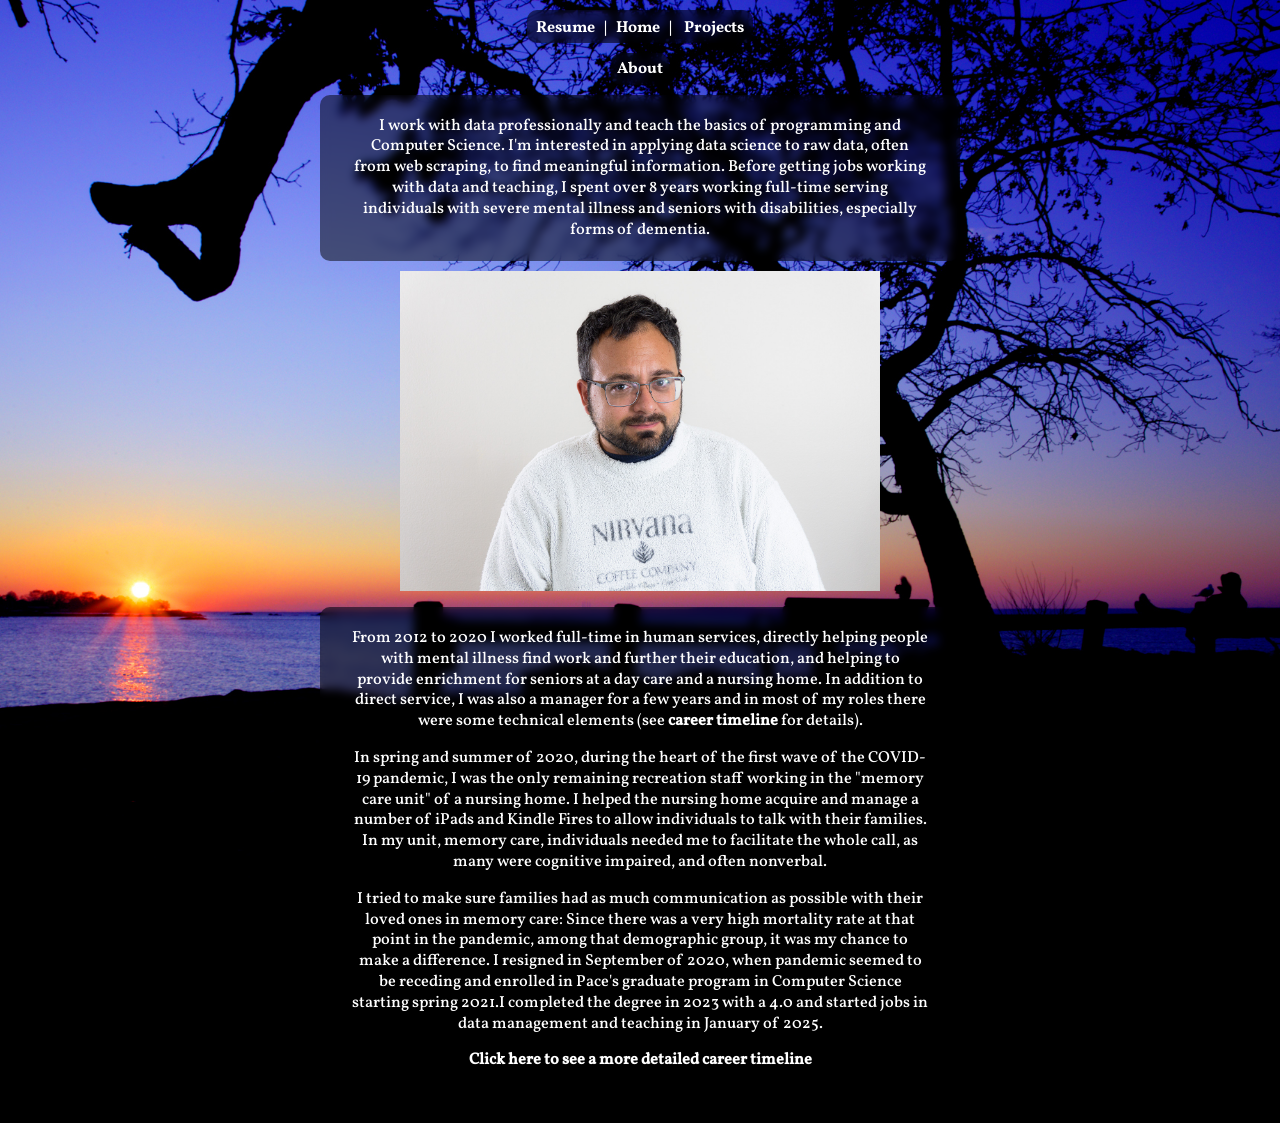
==== about.html @ 6698dac1 "added silo" ====
<!DOCTYPE html> 
<html lang="en">
    <head>
    <!-- Google tag (gtag.js) -->
    <script async src="https://www.googletagmanager.com/gtag/js?id=G-E5XNFP0E3P"></script>
    <script>
      window.dataLayer = window.dataLayer || [];
      function gtag(){dataLayer.push(arguments);}
      gtag('js', new Date());

      gtag('config', 'G-E5XNFP0E3P');
    </script>

    <meta http-equiv="Content-Type" content="text/html; charset=utf-8">
    <meta name="viewport" content="width=device-width, initial-scale=1.0">
    <link rel="shortcut icon" href="./img/favicon.ico">
    <link rel="stylesheet" href="./about.css">
    <title>Tom Cookson - About</title>
    </head>
    <body>
        <script>
            var timelineVisible = false;
            function toggleTimeline() {
                if(!timelineVisible){
                    document.getElementById("timeline").style.display = 'block';
                    document.getElementById("timeline").style.animation = 'fadeIn 1s';
                    timelineVisible = true;
                    document.getElementById("hidemelink").innerText = 'Hide timeline';
                } else {
                    document.getElementById("timeline").style.display = 'none';
                    timelineVisible = false;
                    document.getElementById("hidemelink").innerText = 'Click here to see a more detailed career timeline';
                }
			}
        </script>
        <div class="darkbox" style="width:fit-content">
            <div class="aboutbox" style="text-decoration:none;"> &nbsp;&nbsp;
                <a href="./resume.html">Resume</a> &nbsp;&nbsp;|&nbsp;&nbsp;
                <a href="./">Home</a>&nbsp;&nbsp; | &nbsp;&nbsp;
                <a href="./projects.html">Projects</a> &nbsp;&nbsp;
            </div>
        </div>
        <div class="darkbox" style="width:fit-content">
            <div class="aboutbox" style="text-decoration:none;">
                &nbsp;&nbsp;About&nbsp;&nbsp;
            </div>
        </div>
        <div class="darkbox">
            <div class="infobox">
    <p>I work with data professionally and teach the basics of programming
       and Computer Science. I'm interested in applying data science to raw 
       data, often from web scraping, to find meaningful information.
       Before getting jobs working with data and teaching, I spent over 8 years
       working full-time serving individuals with severe mental illness 
       and seniors with disabilities, especially forms of dementia.</p>
            </div>
        </div>
        <div class="infobox">
            <img src="./photos/tom.jpg" alt="Tom self-portrait">
        </div>
        <div class="darkbox">
            <div class="infobox">
    <p>From 2012 to 2020 I worked full-time in human services, directly 
    helping people with mental illness find work and further their education, 
    and helping to provide enrichment for seniors at a day care and a 
    nursing home. In addition to direct service, I was also a manager 
    for a few years and in most of my roles there were some technical elements
    (see <a href="#timeline" onclick="toggleTimeline()">career timeline</a> for details).</p>
    <p>In spring and summer of 2020, during the heart of the first wave of
    the COVID-19 pandemic, I was the only remaining recreation staff working in the "memory care unit" of a nursing home. I helped the nursing home acquire and manage a number of iPads and Kindle Fires to allow individuals to talk with their families. In my unit, memory care, individuals needed me to facilitate the whole call, as many were cognitive impaired, and often nonverbal.</p>
                <p>I tried to make sure families had as much communication as possible with their loved ones in memory care: Since there was a very high mortality rate at that point in the pandemic, among that demographic group, it was my chance to make a difference. I resigned in September of 2020, when pandemic seemed to be receding and enrolled in Pace's graduate program in Computer Science starting spring 2021.I completed the degree in 2023 with a 4.0 and started jobs in data management and teaching in January of 2025.</p>
                <a href="#timeline" onclick="toggleTimeline()">
                    <p id="hidemelink">Click here to see a more detailed career timeline</p>
                </a>
            </div>
        </div>
        <br>
        <div id="timeline" class="darkbox">
            <div class="aboutbox">
                Career Timeline
            </div>
            <div class="infobox">
                <p>I graduated from UConn in May 2011 with a Bachelor's in General Studies. In
                    November 2011 I started working at a small security company while
                    volunteering as a computer instructor working with individuals with
                    severe mental illness.</p>
                <p>In June 2012, I was hired full-time at Laurel House, the mental health service
                    provider where I was volunteering. I spent 3 years helping individuals with
                    mental illness learn computer skills, in addition to find jobs and go to school.
                    I also helped preparing and designing marketing materials with Adobe Creative Suite,
                    including an annual report. I helped maintain and make and modify objects in the
                    Salesforce database. I wrote
                    Apex code in SalesForce to help the organization upload monthly data to
                    a state database. I left working full time in February 2015, but continued
                    to do database design work per diem until 2018.</p>
                <p>In February of 2015 I was hired at River House, an adult day care which focused
                    on providing a safe and enriching place for seniors with disabilities, particularly
                    in memory and cognation. As a direct service recreation staff, I spent most of my time
                    running group activities (news, word games, reminiscencing, gardening, exercise),
                    aiding on trips and helping out seniors individually. In October 2017
                    I became manager of the Recreation team,
                    where I coordinated 2 full-time staff and 1 part-time staff, and planned almost all
                    activities and trips. I left in June 2019 to start a job at Wilton Meadows nursing home.</p>
                <p>From June of 2019 I worked at Wilton Meadows Nursing home as a Therapeutic Recreation
                    Specialist in the memory care unit. Before COVID-19, I spent my time hosting activities like
                    news, word games, reminiscencing, gardening and exercise with the memory care unit. I also
                    decorated the unit, helped with feeding those who couldn't feed themselves,
                    purchased new materials, helped plan new activites and helped CNAs whenever I could.</p>
                <p>When COVID-19 began in March of 2020, family was prohibited from visiting the nursing home
                    and a signficant number of people got sick. Providing communication for the memory care
                    unit became core to my job, although I still tried to provide as much therapeutic stimulation
                    as a could. More detail is in the box above about this time. When pandemic seemed to
                    be receding in September 2021 I resigned and enrolled I
                    in Pace's graduate program in Computer Science starting spring 2021.
                </p>
            </div>
        </div>
        
    </body>
</html>
---- about.css ----
/*general layout*/
@font-face {
  font-family: VollkornMedium;
  src: url(./fonts/Vollkorn-Medium.ttf);
  }
  @font-face {
  font-family: VollkornBold;
  src: url(./fonts/Vollkorn-Bold.ttf);
  }
  @font-face {
  font-family: VollkornExtraBold;
  src: url(./fonts/Vollkorn-ExtraBold.ttf);
  }
  body {
    background-color:#000000;
    font-family: VollkornBold;
    color:#FFFFFF;
    display:block;
    margin: 0px;
    padding: 0px;
    background-attachment: fixed;
    background-image: url("photos/sunrise2.jpg");
    background-size:cover;
    background-position:center;
    background-repeat: no-repeat;
  }
  a {
    font-weight: bold;
    font-style:normal;
    text-decoration: none;
  }
  a:link {
    color: white;
  }
  a:visited {
    color: white;
  }
  a:hover {
    color:lightgrey;
  }
  a:active {
    color: lightgrey;
  }
.aboutbox{
  display:block;
  padding-top:1%;
  text-align:center;
  text-decoration:underline;
}

.infobox{
  display:block;
  text-align:center;
  font-family: VollkornMedium;
  line-height:130%;
  margin-left:2em;
  margin-right:2em;
}
body img{
  width:30em;

}
#timeline{
  display:none;
}

@keyframes fadeIn {
  0% { opacity: 0; }
  100% { opacity: 1; }
}

.darkbox{
  border-radius: 10px;
  width:40em;
  backdrop-filter: blur(5px);
  padding-top:0.3em;
  padding-bottom:0.3em;
  margin-left:auto;
  margin-right:auto;
  margin-top:0.6em;
  margin-bottom:0.6em;

  height: fit-content;
  display: block;
  background-color: rgba(0, 0, 0, 0.5);
}

@media only screen and (max-width: 600px) {
  .darkbox{
    width:95%;
  }
  body img{
    width:90%;
  }
}
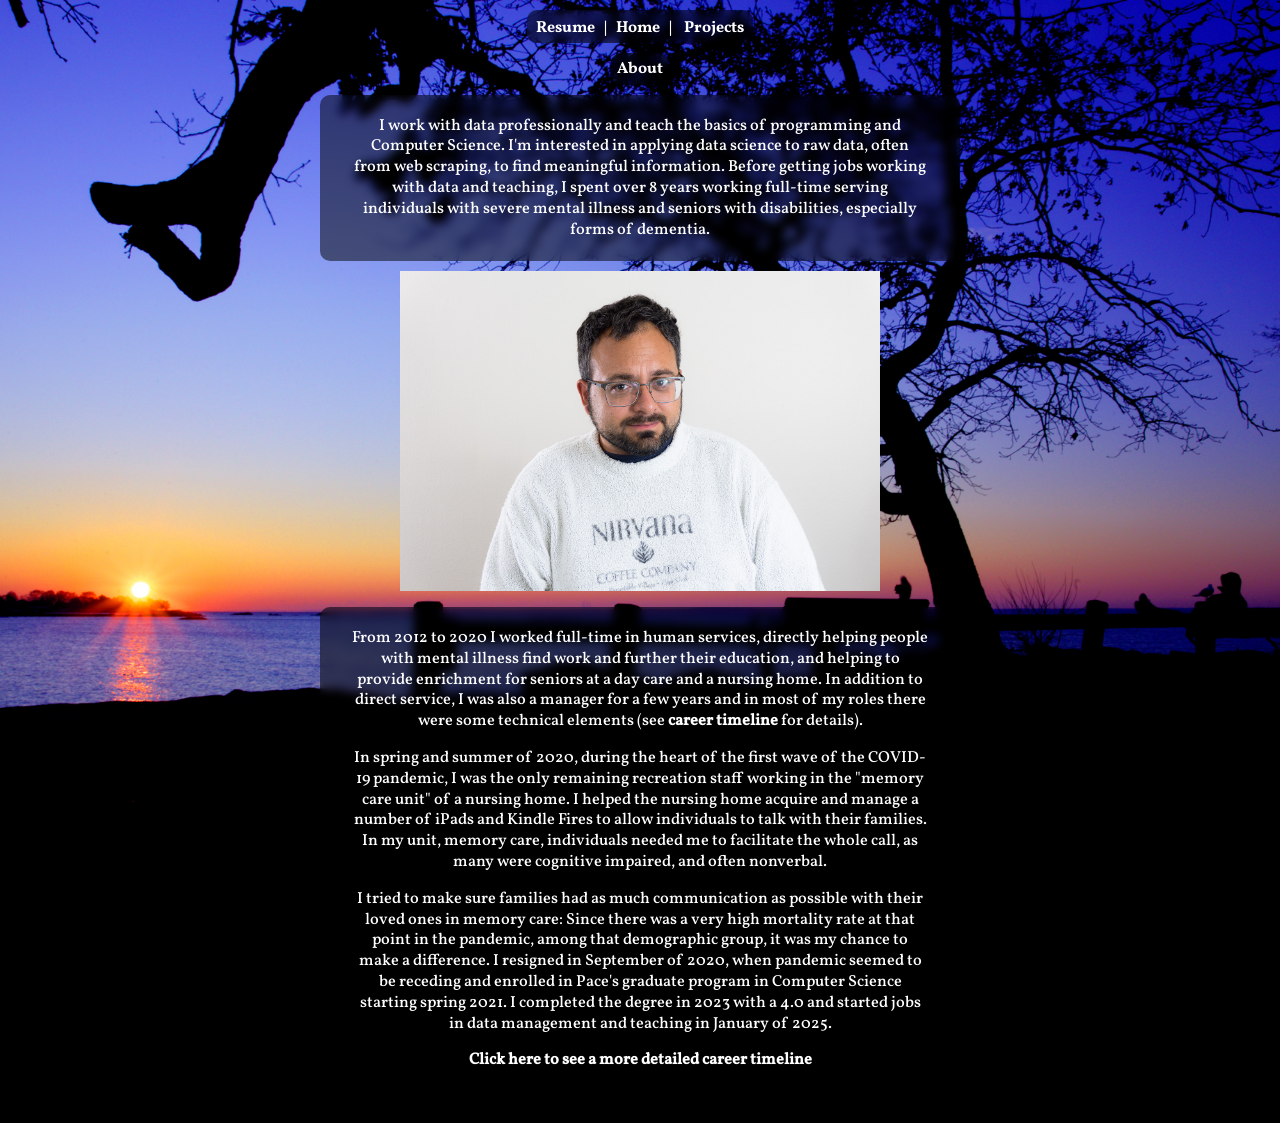
==== commit 5b539635: "fixed spacing 80 chars" ====
--- a/about.html
+++ b/about.html
@@ -1,37 +1,28 @@
 <!DOCTYPE html> 
 <html lang="en">
     <head>
-    <!-- Google tag (gtag.js) -->
-    <script async src="https://www.googletagmanager.com/gtag/js?id=G-E5XNFP0E3P"></script>
-    <script>
-      window.dataLayer = window.dataLayer || [];
-      function gtag(){dataLayer.push(arguments);}
-      gtag('js', new Date());
-
-      gtag('config', 'G-E5XNFP0E3P');
-    </script>
-
     <meta http-equiv="Content-Type" content="text/html; charset=utf-8">
     <meta name="viewport" content="width=device-width, initial-scale=1.0">
-    <link rel="shortcut icon" href="./img/favicon.ico">
+    <link rel="shortcut icon" href="./favicon.ico">
     <link rel="stylesheet" href="./about.css">
     <title>Tom Cookson - About</title>
     </head>
     <body>
         <script>
-            var timelineVisible = false;
-            function toggleTimeline() {
-                if(!timelineVisible){
-                    document.getElementById("timeline").style.display = 'block';
-                    document.getElementById("timeline").style.animation = 'fadeIn 1s';
-                    timelineVisible = true;
-                    document.getElementById("hidemelink").innerText = 'Hide timeline';
-                } else {
-                    document.getElementById("timeline").style.display = 'none';
-                    timelineVisible = false;
-                    document.getElementById("hidemelink").innerText = 'Click here to see a more detailed career timeline';
-                }
-			}
+        var timelineVisible = false;
+        function toggleTimeline() {
+          if(!timelineVisible){
+            document.getElementById("timeline").style.display = 'block';
+            document.getElementById("timeline").style.animation = 'fadeIn 1s';
+            timelineVisible = true;
+            document.getElementById("hidemelink").innerText = 'Hide timeline';
+          } else {
+            document.getElementById("timeline").style.display = 'none';
+            timelineVisible = false;
+            document.getElementById("hidemelink").innerText = 
+                    'Click here to see a more detailed career timeline';
+            }
+		}
         </script>
         <div class="darkbox" style="width:fit-content">
             <div class="aboutbox" style="text-decoration:none;"> &nbsp;&nbsp;
@@ -65,13 +56,28 @@
     and helping to provide enrichment for seniors at a day care and a 
     nursing home. In addition to direct service, I was also a manager 
     for a few years and in most of my roles there were some technical elements
-    (see <a href="#timeline" onclick="toggleTimeline()">career timeline</a> for details).</p>
+    (see <a href="#timeline" onclick="toggleTimeline()">career timeline</a> 
+    for details).</p>
     <p>In spring and summer of 2020, during the heart of the first wave of
-    the COVID-19 pandemic, I was the only remaining recreation staff working in the "memory care unit" of a nursing home. I helped the nursing home acquire and manage a number of iPads and Kindle Fires to allow individuals to talk with their families. In my unit, memory care, individuals needed me to facilitate the whole call, as many were cognitive impaired, and often nonverbal.</p>
-                <p>I tried to make sure families had as much communication as possible with their loved ones in memory care: Since there was a very high mortality rate at that point in the pandemic, among that demographic group, it was my chance to make a difference. I resigned in September of 2020, when pandemic seemed to be receding and enrolled in Pace's graduate program in Computer Science starting spring 2021.I completed the degree in 2023 with a 4.0 and started jobs in data management and teaching in January of 2025.</p>
-                <a href="#timeline" onclick="toggleTimeline()">
-                    <p id="hidemelink">Click here to see a more detailed career timeline</p>
-                </a>
+    the COVID-19 pandemic, I was the only remaining recreation staff working
+    in the "memory care unit" of a nursing home. I helped the nursing home 
+    acquire and manage a number of iPads and Kindle Fires to allow individuals
+    to talk with their families. In my unit, memory care, individuals needed 
+    me to facilitate the whole call, as many were cognitive impaired, and 
+    often nonverbal.</p>
+    <p>I tried to make sure families had as much communication as possible 
+    with their loved ones in memory care: Since there was a very high 
+    mortality rate at that point in the pandemic, among that demographic 
+    group, it was my chance to make a difference. I resigned in September 
+    of 2020, when pandemic seemed to be receding and enrolled in Pace's 
+    graduate program in Computer Science starting spring 2021. I 
+    completed the degree in 2023 with a 4.0 and started jobs in data 
+    management and teaching in January of 2025.</p>
+      <a href="#timeline" onclick="toggleTimeline()">
+        <p id="hidemelink">
+           Click here to see a more detailed career timeline
+        </p>
+      </a>
             </div>
         </div>
         <br>
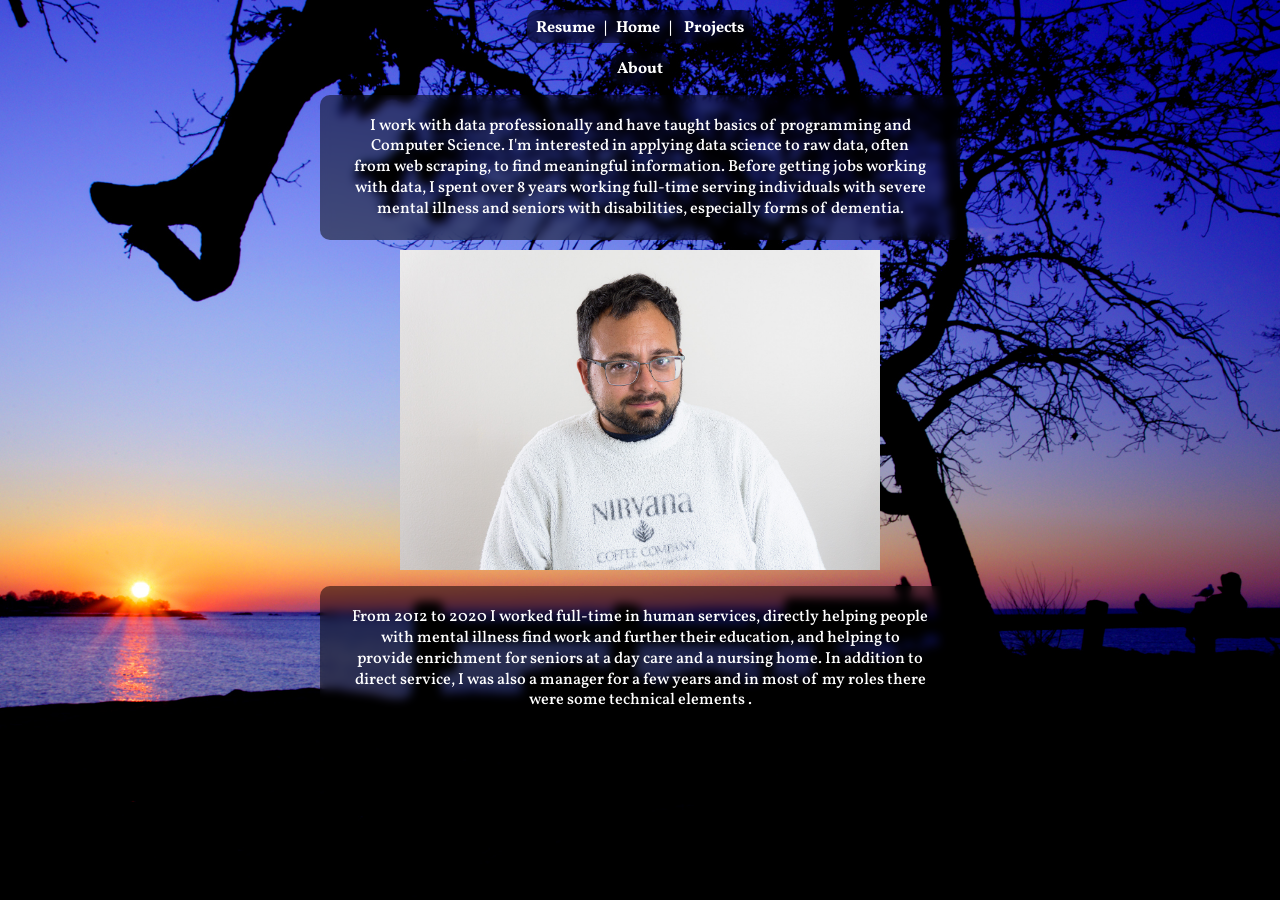
==== commit c0a0f819: "removed weird, overly verbose background" ====
--- a/about.html
+++ b/about.html
@@ -8,22 +8,6 @@
     <title>Tom Cookson - About</title>
     </head>
     <body>
-        <script>
-        var timelineVisible = false;
-        function toggleTimeline() {
-          if(!timelineVisible){
-            document.getElementById("timeline").style.display = 'block';
-            document.getElementById("timeline").style.animation = 'fadeIn 1s';
-            timelineVisible = true;
-            document.getElementById("hidemelink").innerText = 'Hide timeline';
-          } else {
-            document.getElementById("timeline").style.display = 'none';
-            timelineVisible = false;
-            document.getElementById("hidemelink").innerText = 
-                    'Click here to see a more detailed career timeline';
-            }
-		}
-        </script>
         <div class="darkbox" style="width:fit-content">
             <div class="aboutbox" style="text-decoration:none;"> &nbsp;&nbsp;
                 <a href="./resume.html">Resume</a> &nbsp;&nbsp;|&nbsp;&nbsp;
@@ -38,10 +22,10 @@
         </div>
         <div class="darkbox">
             <div class="infobox">
-    <p>I work with data professionally and teach the basics of programming
+    <p>I work with data professionally and have taught basics of programming
        and Computer Science. I'm interested in applying data science to raw 
        data, often from web scraping, to find meaningful information.
-       Before getting jobs working with data and teaching, I spent over 8 years
+       Before getting jobs working with data, I spent over 8 years
        working full-time serving individuals with severe mental illness 
        and seniors with disabilities, especially forms of dementia.</p>
             </div>
@@ -55,72 +39,9 @@
     helping people with mental illness find work and further their education, 
     and helping to provide enrichment for seniors at a day care and a 
     nursing home. In addition to direct service, I was also a manager 
-    for a few years and in most of my roles there were some technical elements
-    (see <a href="#timeline" onclick="toggleTimeline()">career timeline</a> 
-    for details).</p>
-    <p>In spring and summer of 2020, during the heart of the first wave of
-    the COVID-19 pandemic, I was the only remaining recreation staff working
-    in the "memory care unit" of a nursing home. I helped the nursing home 
-    acquire and manage a number of iPads and Kindle Fires to allow individuals
-    to talk with their families. In my unit, memory care, individuals needed 
-    me to facilitate the whole call, as many were cognitive impaired, and 
-    often nonverbal.</p>
-    <p>I tried to make sure families had as much communication as possible 
-    with their loved ones in memory care: Since there was a very high 
-    mortality rate at that point in the pandemic, among that demographic 
-    group, it was my chance to make a difference. I resigned in September 
-    of 2020, when pandemic seemed to be receding and enrolled in Pace's 
-    graduate program in Computer Science starting spring 2021. I 
-    completed the degree in 2023 with a 4.0 and started jobs in data 
-    management and teaching in January of 2025.</p>
-      <a href="#timeline" onclick="toggleTimeline()">
-        <p id="hidemelink">
-           Click here to see a more detailed career timeline
-        </p>
-      </a>
+    for a few years and in most of my roles there were some technical elements .
+    </p>
             </div>
         </div>
-        <br>
-        <div id="timeline" class="darkbox">
-            <div class="aboutbox">
-                Career Timeline
-            </div>
-            <div class="infobox">
-                <p>I graduated from UConn in May 2011 with a Bachelor's in General Studies. In
-                    November 2011 I started working at a small security company while
-                    volunteering as a computer instructor working with individuals with
-                    severe mental illness.</p>
-                <p>In June 2012, I was hired full-time at Laurel House, the mental health service
-                    provider where I was volunteering. I spent 3 years helping individuals with
-                    mental illness learn computer skills, in addition to find jobs and go to school.
-                    I also helped preparing and designing marketing materials with Adobe Creative Suite,
-                    including an annual report. I helped maintain and make and modify objects in the
-                    Salesforce database. I wrote
-                    Apex code in SalesForce to help the organization upload monthly data to
-                    a state database. I left working full time in February 2015, but continued
-                    to do database design work per diem until 2018.</p>
-                <p>In February of 2015 I was hired at River House, an adult day care which focused
-                    on providing a safe and enriching place for seniors with disabilities, particularly
-                    in memory and cognation. As a direct service recreation staff, I spent most of my time
-                    running group activities (news, word games, reminiscencing, gardening, exercise),
-                    aiding on trips and helping out seniors individually. In October 2017
-                    I became manager of the Recreation team,
-                    where I coordinated 2 full-time staff and 1 part-time staff, and planned almost all
-                    activities and trips. I left in June 2019 to start a job at Wilton Meadows nursing home.</p>
-                <p>From June of 2019 I worked at Wilton Meadows Nursing home as a Therapeutic Recreation
-                    Specialist in the memory care unit. Before COVID-19, I spent my time hosting activities like
-                    news, word games, reminiscencing, gardening and exercise with the memory care unit. I also
-                    decorated the unit, helped with feeding those who couldn't feed themselves,
-                    purchased new materials, helped plan new activites and helped CNAs whenever I could.</p>
-                <p>When COVID-19 began in March of 2020, family was prohibited from visiting the nursing home
-                    and a signficant number of people got sick. Providing communication for the memory care
-                    unit became core to my job, although I still tried to provide as much therapeutic stimulation
-                    as a could. More detail is in the box above about this time. When pandemic seemed to
-                    be receding in September 2021 I resigned and enrolled I
-                    in Pace's graduate program in Computer Science starting spring 2021.
-                </p>
-            </div>
-        </div>
-        
     </body>
 </html>
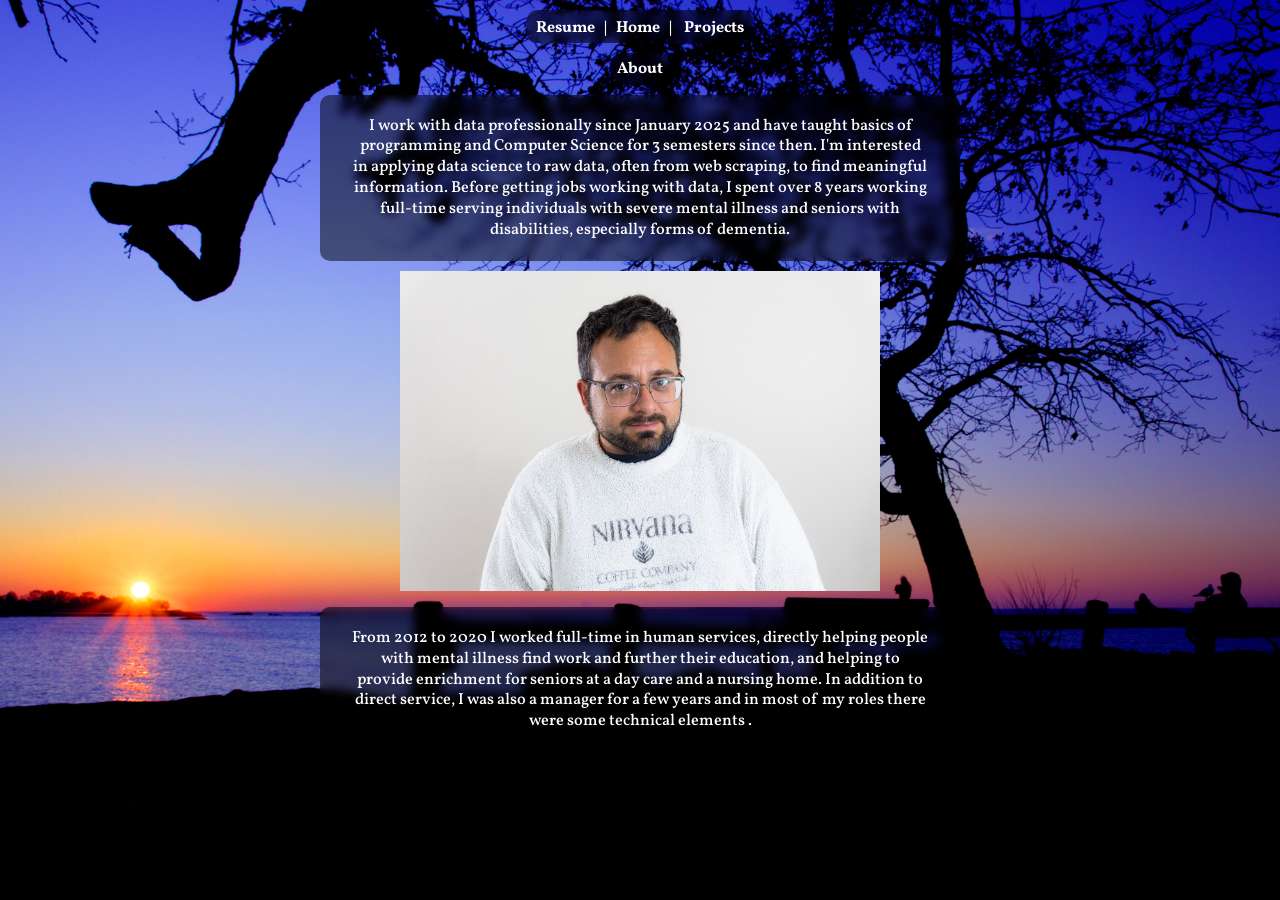
==== commit 5b656f1a: "added brownies" ====
--- a/about.html
+++ b/about.html
@@ -22,8 +22,9 @@
         </div>
         <div class="darkbox">
             <div class="infobox">
-    <p>I work with data professionally and have taught basics of programming
-       and Computer Science. I'm interested in applying data science to raw 
+    <p>I work with data professionally since January 2025 and have taught 
+       basics of programming and Computer Science for 3 semesters since then. 
+       I'm interested in applying data science to raw 
        data, often from web scraping, to find meaningful information.
        Before getting jobs working with data, I spent over 8 years
        working full-time serving individuals with severe mental illness 
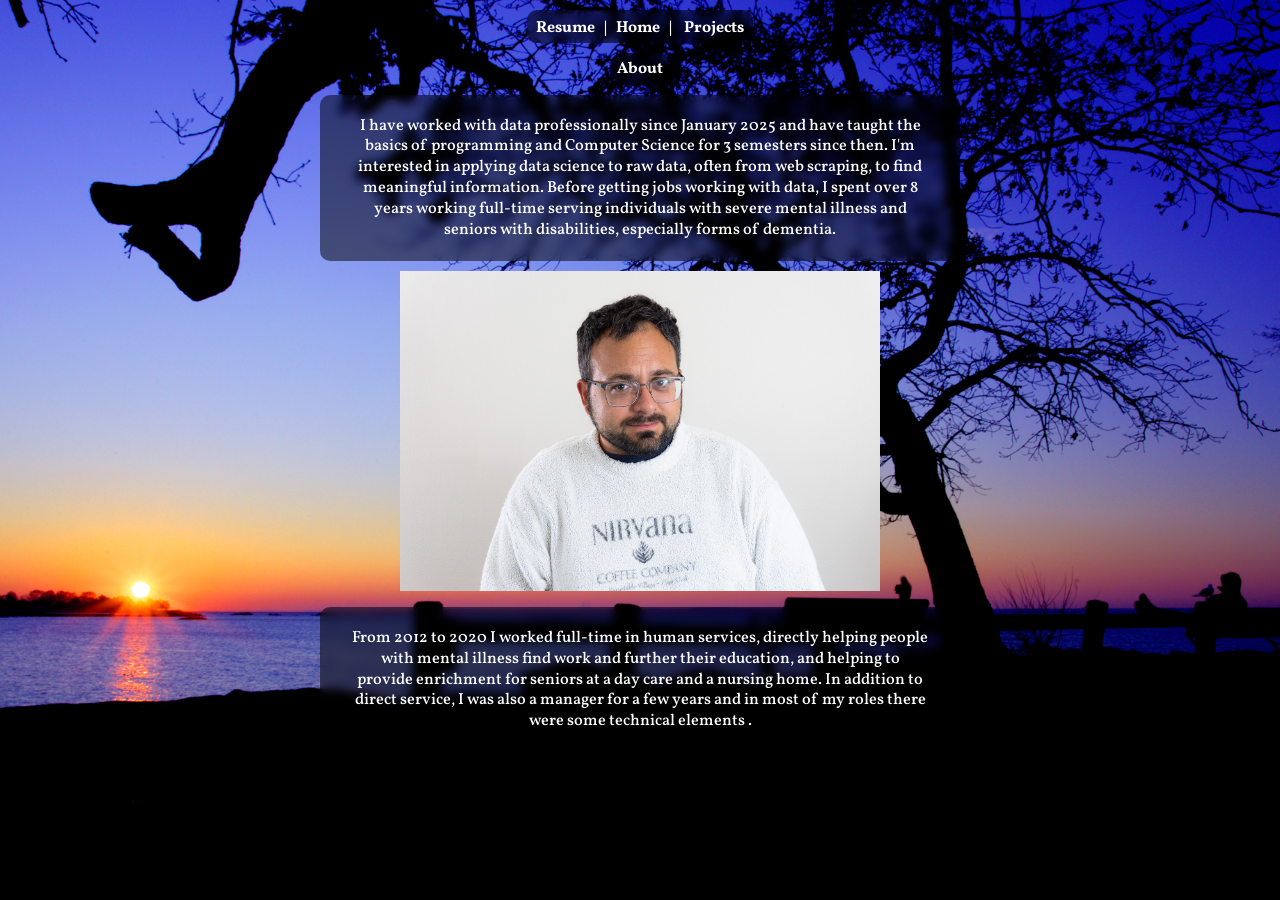
==== commit c669e398: "backup" ====
--- a/about.html
+++ b/about.html
@@ -1,48 +1,48 @@
-<!DOCTYPE html> 
-<html lang="en">
-    <head>
-    <meta http-equiv="Content-Type" content="text/html; charset=utf-8">
-    <meta name="viewport" content="width=device-width, initial-scale=1.0">
-    <link rel="shortcut icon" href="./favicon.ico">
-    <link rel="stylesheet" href="./about.css">
-    <title>Tom Cookson - About</title>
-    </head>
-    <body>
-        <div class="darkbox" style="width:fit-content">
-            <div class="aboutbox" style="text-decoration:none;"> &nbsp;&nbsp;
-                <a href="./resume.html">Resume</a> &nbsp;&nbsp;|&nbsp;&nbsp;
-                <a href="./">Home</a>&nbsp;&nbsp; | &nbsp;&nbsp;
-                <a href="./projects.html">Projects</a> &nbsp;&nbsp;
-            </div>
-        </div>
-        <div class="darkbox" style="width:fit-content">
-            <div class="aboutbox" style="text-decoration:none;">
-                &nbsp;&nbsp;About&nbsp;&nbsp;
-            </div>
-        </div>
-        <div class="darkbox">
-            <div class="infobox">
-    <p>I work with data professionally since January 2025 and have taught 
-       basics of programming and Computer Science for 3 semesters since then. 
-       I'm interested in applying data science to raw 
-       data, often from web scraping, to find meaningful information.
-       Before getting jobs working with data, I spent over 8 years
-       working full-time serving individuals with severe mental illness 
-       and seniors with disabilities, especially forms of dementia.</p>
-            </div>
-        </div>
-        <div class="infobox">
-            <img src="./photos/tom.jpg" alt="Tom self-portrait">
-        </div>
-        <div class="darkbox">
-            <div class="infobox">
-    <p>From 2012 to 2020 I worked full-time in human services, directly 
-    helping people with mental illness find work and further their education, 
-    and helping to provide enrichment for seniors at a day care and a 
-    nursing home. In addition to direct service, I was also a manager 
-    for a few years and in most of my roles there were some technical elements .
-    </p>
-            </div>
-        </div>
-    </body>
-</html>
+<!DOCTYPE html> 
+<html lang="en">
+    <head>
+    <meta http-equiv="Content-Type" content="text/html; charset=utf-8">
+    <meta name="viewport" content="width=device-width, initial-scale=1.0">
+    <link rel="shortcut icon" href="./favicon.ico">
+    <link rel="stylesheet" href="./about.css">
+    <title>Tom Cookson - About</title>
+    </head>
+    <body>
+        <div class="darkbox" style="width:fit-content">
+            <div class="aboutbox" style="text-decoration:none;"> &nbsp;&nbsp;
+                <a href="./resume.html">Resume</a> &nbsp;&nbsp;|&nbsp;&nbsp;
+                <a href="./">Home</a>&nbsp;&nbsp; | &nbsp;&nbsp;
+                <a href="./projects.html">Projects</a> &nbsp;&nbsp;
+            </div>
+        </div>
+        <div class="darkbox" style="width:fit-content">
+            <div class="aboutbox" style="text-decoration:none;">
+                &nbsp;&nbsp;About&nbsp;&nbsp;
+            </div>
+        </div>
+        <div class="darkbox">
+            <div class="infobox">
+    <p>I have worked with data professionally since January 2025 and have taught 
+       the basics of programming and Computer Science for 3 semesters since 
+       then.  I'm interested in applying data science to raw 
+       data, often from web scraping, to find meaningful information.
+       Before getting jobs working with data, I spent over 8 years
+       working full-time serving individuals with severe mental illness 
+       and seniors with disabilities, especially forms of dementia.</p>
+            </div>
+        </div>
+        <div class="infobox">
+            <img src="./photos/tom.jpg" alt="Tom self-portrait">
+        </div>
+        <div class="darkbox">
+            <div class="infobox">
+    <p>From 2012 to 2020 I worked full-time in human services, directly 
+    helping people with mental illness find work and further their education, 
+    and helping to provide enrichment for seniors at a day care and a 
+    nursing home. In addition to direct service, I was also a manager 
+    for a few years and in most of my roles there were some technical elements .
+    </p>
+            </div>
+        </div>
+    </body>
+</html>
--- a/about.css
+++ b/about.css
@@ -1,95 +1,95 @@
-/*general layout*/
-@font-face {
-  font-family: VollkornMedium;
-  src: url(./fonts/Vollkorn-Medium.ttf);
-  }
-  @font-face {
-  font-family: VollkornBold;
-  src: url(./fonts/Vollkorn-Bold.ttf);
-  }
-  @font-face {
-  font-family: VollkornExtraBold;
-  src: url(./fonts/Vollkorn-ExtraBold.ttf);
-  }
-  body {
-    background-color:#000000;
-    font-family: VollkornBold;
-    color:#FFFFFF;
-    display:block;
-    margin: 0px;
-    padding: 0px;
-    background-attachment: fixed;
-    background-image: url("photos/sunrise2.jpg");
-    background-size:cover;
-    background-position:center;
-    background-repeat: no-repeat;
-  }
-  a {
-    font-weight: bold;
-    font-style:normal;
-    text-decoration: none;
-  }
-  a:link {
-    color: white;
-  }
-  a:visited {
-    color: white;
-  }
-  a:hover {
-    color:lightgrey;
-  }
-  a:active {
-    color: lightgrey;
-  }
-.aboutbox{
-  display:block;
-  padding-top:1%;
-  text-align:center;
-  text-decoration:underline;
-}
-
-.infobox{
-  display:block;
-  text-align:center;
-  font-family: VollkornMedium;
-  line-height:130%;
-  margin-left:2em;
-  margin-right:2em;
-}
-body img{
-  width:30em;
-
-}
-#timeline{
-  display:none;
-}
-
-@keyframes fadeIn {
-  0% { opacity: 0; }
-  100% { opacity: 1; }
-}
-
-.darkbox{
-  border-radius: 10px;
-  width:40em;
-  backdrop-filter: blur(5px);
-  padding-top:0.3em;
-  padding-bottom:0.3em;
-  margin-left:auto;
-  margin-right:auto;
-  margin-top:0.6em;
-  margin-bottom:0.6em;
-
-  height: fit-content;
-  display: block;
-  background-color: rgba(0, 0, 0, 0.5);
-}
-
-@media only screen and (max-width: 600px) {
-  .darkbox{
-    width:95%;
-  }
-  body img{
-    width:90%;
-  }
+/*general layout*/
+@font-face {
+  font-family: VollkornMedium;
+  src: url(./fonts/Vollkorn-Medium.ttf);
+  }
+  @font-face {
+  font-family: VollkornBold;
+  src: url(./fonts/Vollkorn-Bold.ttf);
+  }
+  @font-face {
+  font-family: VollkornExtraBold;
+  src: url(./fonts/Vollkorn-ExtraBold.ttf);
+  }
+  body {
+    background-color:#000000;
+    font-family: VollkornBold;
+    color:#FFFFFF;
+    display:block;
+    margin: 0px;
+    padding: 0px;
+    background-attachment: fixed;
+    background-image: url("photos/sunrise2.jpg");
+    background-size:cover;
+    background-position:center;
+    background-repeat: no-repeat;
+  }
+  a {
+    font-weight: bold;
+    font-style:normal;
+    text-decoration: none;
+  }
+  a:link {
+    color: white;
+  }
+  a:visited {
+    color: white;
+  }
+  a:hover {
+    color:lightgrey;
+  }
+  a:active {
+    color: lightgrey;
+  }
+.aboutbox{
+  display:block;
+  padding-top:1%;
+  text-align:center;
+  text-decoration:underline;
+}
+
+.infobox{
+  display:block;
+  text-align:center;
+  font-family: VollkornMedium;
+  line-height:130%;
+  margin-left:2em;
+  margin-right:2em;
+}
+body img{
+  width:30em;
+
+}
+#timeline{
+  display:none;
+}
+
+@keyframes fadeIn {
+  0% { opacity: 0; }
+  100% { opacity: 1; }
+}
+
+.darkbox{
+  border-radius: 10px;
+  width:40em;
+  backdrop-filter: blur(5px);
+  padding-top:0.3em;
+  padding-bottom:0.3em;
+  margin-left:auto;
+  margin-right:auto;
+  margin-top:0.6em;
+  margin-bottom:0.6em;
+
+  height: fit-content;
+  display: block;
+  background-color: rgba(0, 0, 0, 0.5);
+}
+
+@media only screen and (max-width: 600px) {
+  .darkbox{
+    width:95%;
+  }
+  body img{
+    width:90%;
+  }
 }
